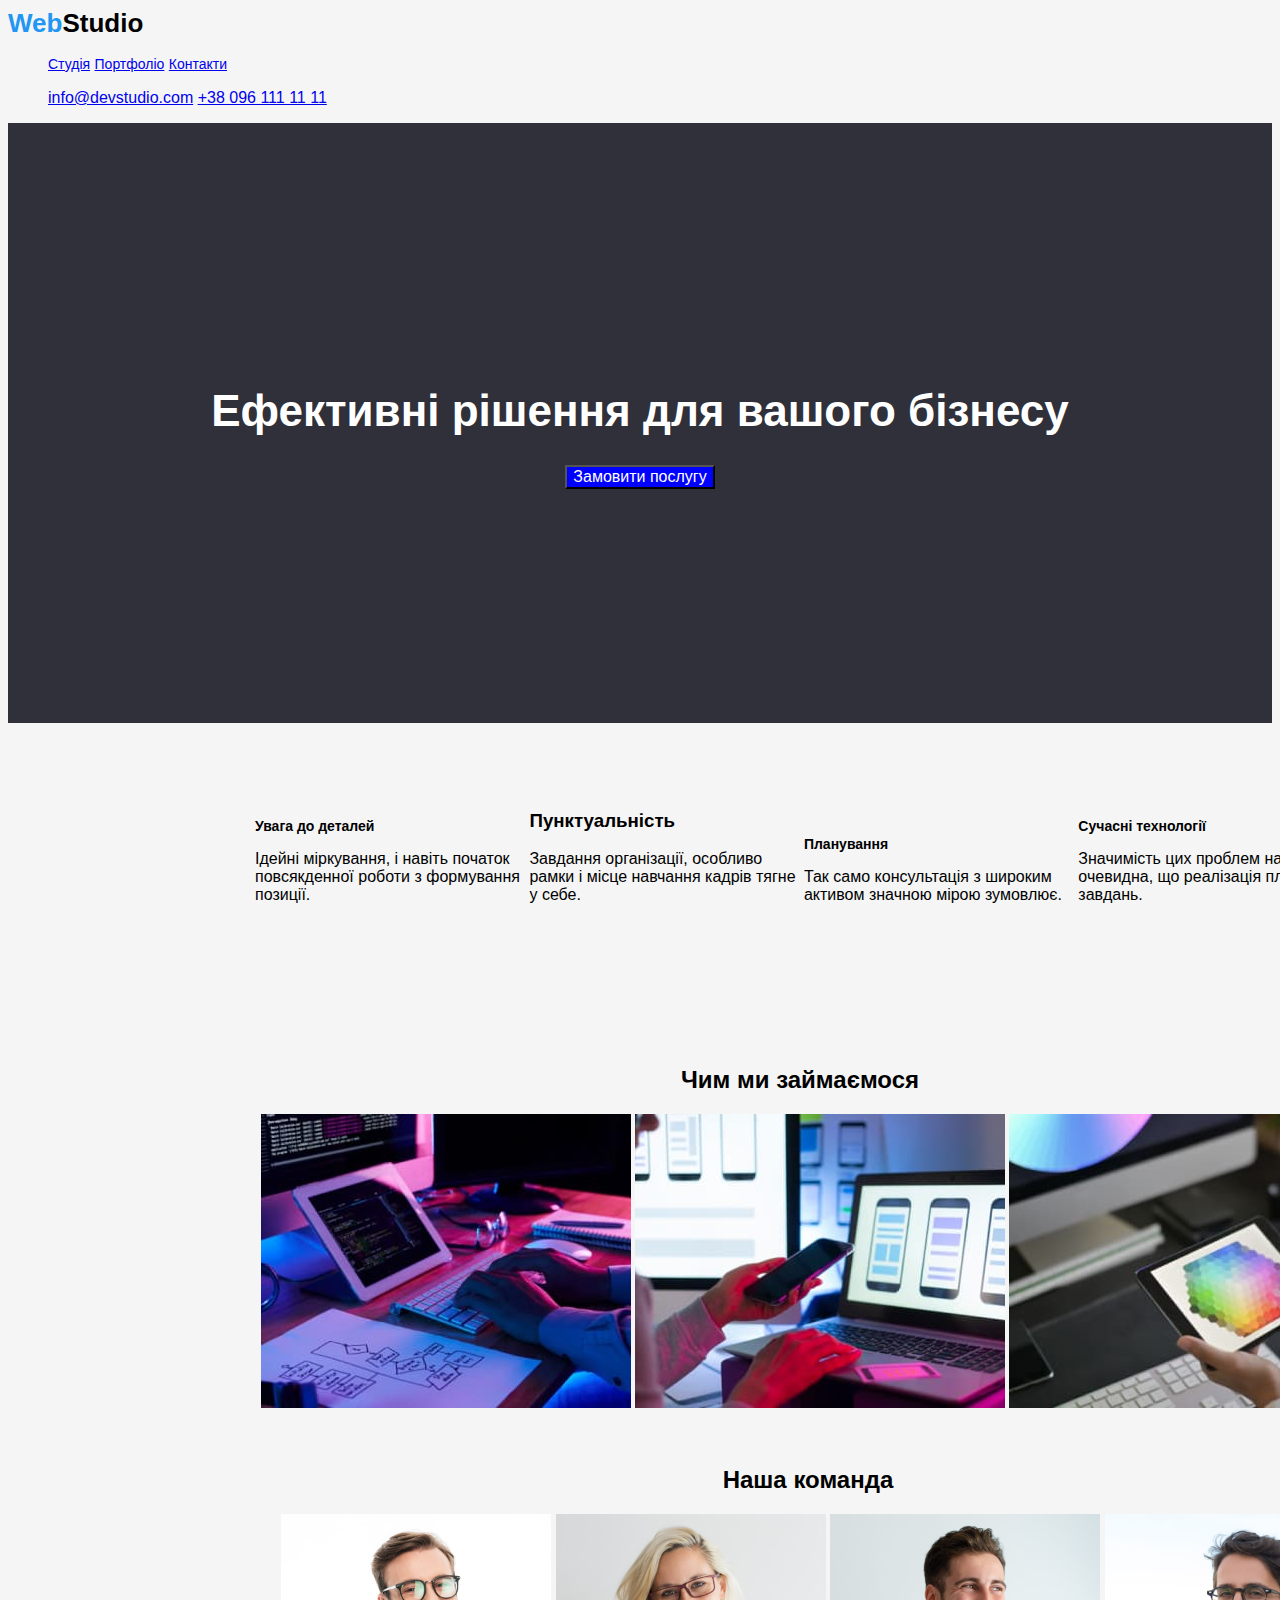
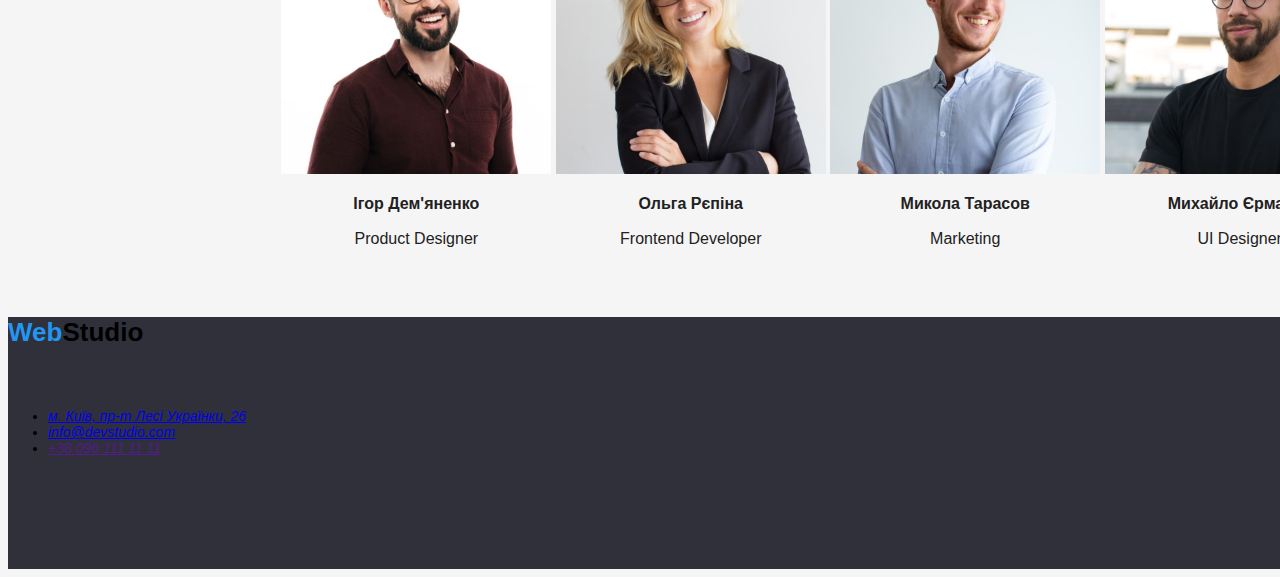
==== index.html @ 2dd836e6 "commit 2" ====
<!DOCTYPE html>
<html lang="uk">
  <head>
    <meta charset="UTF-8" />
    <meta name="viewport" content="width=device-width, initial-scale=1.0" />
    <title >WebStudio</title>
    <link rel="stylesheet" href="styles/webstudio.css">
  </head>
  <body>
        <!-- Верхня лінія -->

    <header>
       <nav сlass="verhbox">
        <a class="logo" href="./index.html">Web<span class="logo1">Studio</span></a> 
        <ul class="linki">
          <li><a class="logo3" href="./index.html">Студія</a></li>
          <li><a class="logo3" href="./portfolio.html">Портфоліо</a></li>
          <li><a class="logo3" href="#">Контакти</a></li>
        </ul>
      </nav>
      <ul class="linki">
        <li><a  href="mailto:info@devstudio.com" lang="en">info@devstudio.com</a></li>
       <li><a  href="tel:+380961111111">+38 096 111 11 11</a></li>
      </ul>
    </header>

    <!--Main-->
    <section class="boxmain">
      <h1 class="main">Ефективні рішення для вашого бізнесу</h1>
      <button class="button" type="button" name="show_more">Замовити послугу</button>
    </section>   
    <section class="osob">
      <h2 class="nevidimo">Особливості</h2>
      <ul class="subosobennosti">
      <li class="boxnameosobennosti1">
        <h3 class="nameosobennosti">Увага до деталей</h3>
        <p>
          Ідейні міркування, і навіть початок повсякденної роботи з формування
          позиції.
        </p>
      </li>
      <li class="boxnameosobennosti2">
        <h3 class="nameosobennosti2">Пунктуальність</h3>
        <p>
          Завдання організації, особливо рамки і місце навчання кадрів тягне у
          себе.
        </p>
      </li>
      <li class="boxnameosobennosti3">
        <h3 class="nameosobennosti">Планування</h3>
        <p>Так само консультація з широким активом значною мірою зумовлює.</p>
      </li>
      <li class="boxnameosobennosti4">
        <h3 class="nameosobennosti">Сучасні технології </h3>
        <p>
          Значимість цих проблем настільки очевидна, що реалізація планових
          завдань.
        </p>
      </li>
    </ul>
    </section> 
    
    <section class="zaniat">
      <h2 class="name1">Чим ми займаємося</h2>
      <ul class="zaniatia">
        <li><img src="./img/1.jpg" alt="" width="370" /></li>
        <li><img src="./img/2.jpg" alt="" width="370" /></li>
        <li><img src="./img/box3.jpg" alt="" width="370" /></li>
      </ul>
    </section>
    <section class="stuf">
      <h2 class="name2">Наша команда</h2>
      <ul class="stuff">
        <li>
          <img src="./img1/5.jpg" alt="" width="270" />
          <h3 class="stuff">Ігор Дем'яненко</h3>
          <p class="profession">Product Designer</p>
        </li>
        <li>
          <img src="./img1/6.jpg" alt="" width="270" />
          <h3 class="stuff">Ольга Рєпіна</h3>
          <p class="profession">Frontend Developer</p>
        </li>
        <li>
          <img src="./img1/3.jpg" alt="" width="270" />
          <h3 class="stuff">Микола Тарасов</h3>
          <p class="profession">Marketing</p>
        </li>
        <li>
          <img src="./img1/4.jpg" alt="" width="270" />
          <h3 class="stuff">Михайло Єрмаков</h3>
          <p class="profession">UI Designer</p>
        </li>
      </ul>
    </section>
    <!-- Підвал сторінки -->
    <footer class="pidval">
      <a class="logo" href="./index.html">Web<span class="logo1">Studio</span></a>
      <address class="adres">
        <ul>
          <li><a href="https://goo.gl/maps/CPtrU1FHBa2aNyZL9" target="_blank" rel="noopener noreferrer nofollow">м. Київ, пр-т Лесі Українки, 26</a></li>
          <li><a href="info@devstudio.com">info@devstudio.com</a></li>
          <li><a href="">+38 096 111 11 11</a></li>
        </ul>
      </address>
      
    </footer>
  </body>
</html>
---- styles/webstudio.css ----
body{
    font-family: 'Roboto', sans-serif;
    background-color: #F5F5F5;
}

/*Верхня лінія*/
.linki li{display: inline-block;}
.verhbox{width: 1600px;
    height: 80px;
    left: 0px;
    top: 0px;}
.logo{
    color: #2196F3; text-decoration:none; font-weight: bold; font-size: 26px;
}
.logo1{
    color: #000000; text-decoration:none; font-weight: bold;
}
.logo3{
    font-size: 14px;
}

/*Main*/
.boxmain{
    width: 1600px;
    height: 600px;
    left: 0px;
    background: #2F303A;
    text-align: center;
    min-height: 10em;
    display: table-cell;
    vertical-align: middle;    
    }
.main{font-size: 44px;
    color: white;
     top: 200px;
     }
.button{
    font-size: 16px ;
    color: white;
    background-color: blue;
}
/* .nevidimo{
    opacity: 0;
} */
.nameosobennosti{
    width: 270px;
height: 16px;
left: 215px;
font-weight: 700;
font-size: 14px;
line-height: 16px;
}

.stuff{
    font-weight: 500;
font-size: 16px;
line-height: 19px;
color: #212121;
font-weight: bold;
}
.profession{
    font-weight: 400;
font-size: 16px;
line-height: 19px;
}
.osob{position: absolute;
    width: 1170px;
    height: 98px;
    left: 215px;
    /* margin-top: 14px; */
}

.subosobennosti li{display: inline-block;}
.boxnameosobennosti1{width: 270px;
    height: 98px;
    left: 215px;
    }
.boxnameosobennosti2{width: 270px;
    height: 74px;
    left: 515px;
    }
.boxnameosobennosti3{
    width: 270px;
    height: 74px;
    left: 815px;
    
    }
.boxnameosobennosti4{
    width: 270px;
    height: 98px;
    left: 1115px;
    
    }
.zaniat{position: absolute;
    width: 1170px;
    height: 386px;
    left: 215px;
    top: 1046px;
    text-align: center;
    }
.nevidimo{opacity: 0;}
.zaniatia li {display: inline-block;}
.stuf{position: absolute;
    width: 1600px;
    height: 648px;
    top: 1446px;
    text-align: center;
    }
.stuff li {display: inline-block;}

/* Підвал сторінки */
.pidval{
    background-color: #2F303A;
    width: 1600px;
    height: 252px;
    left: 0px;
    margin-top: 1194px;
    }
.adres{
 font-size: 14px; 
 font-weight: 400;
 margin-top: 60px ;
 left: 215;
}
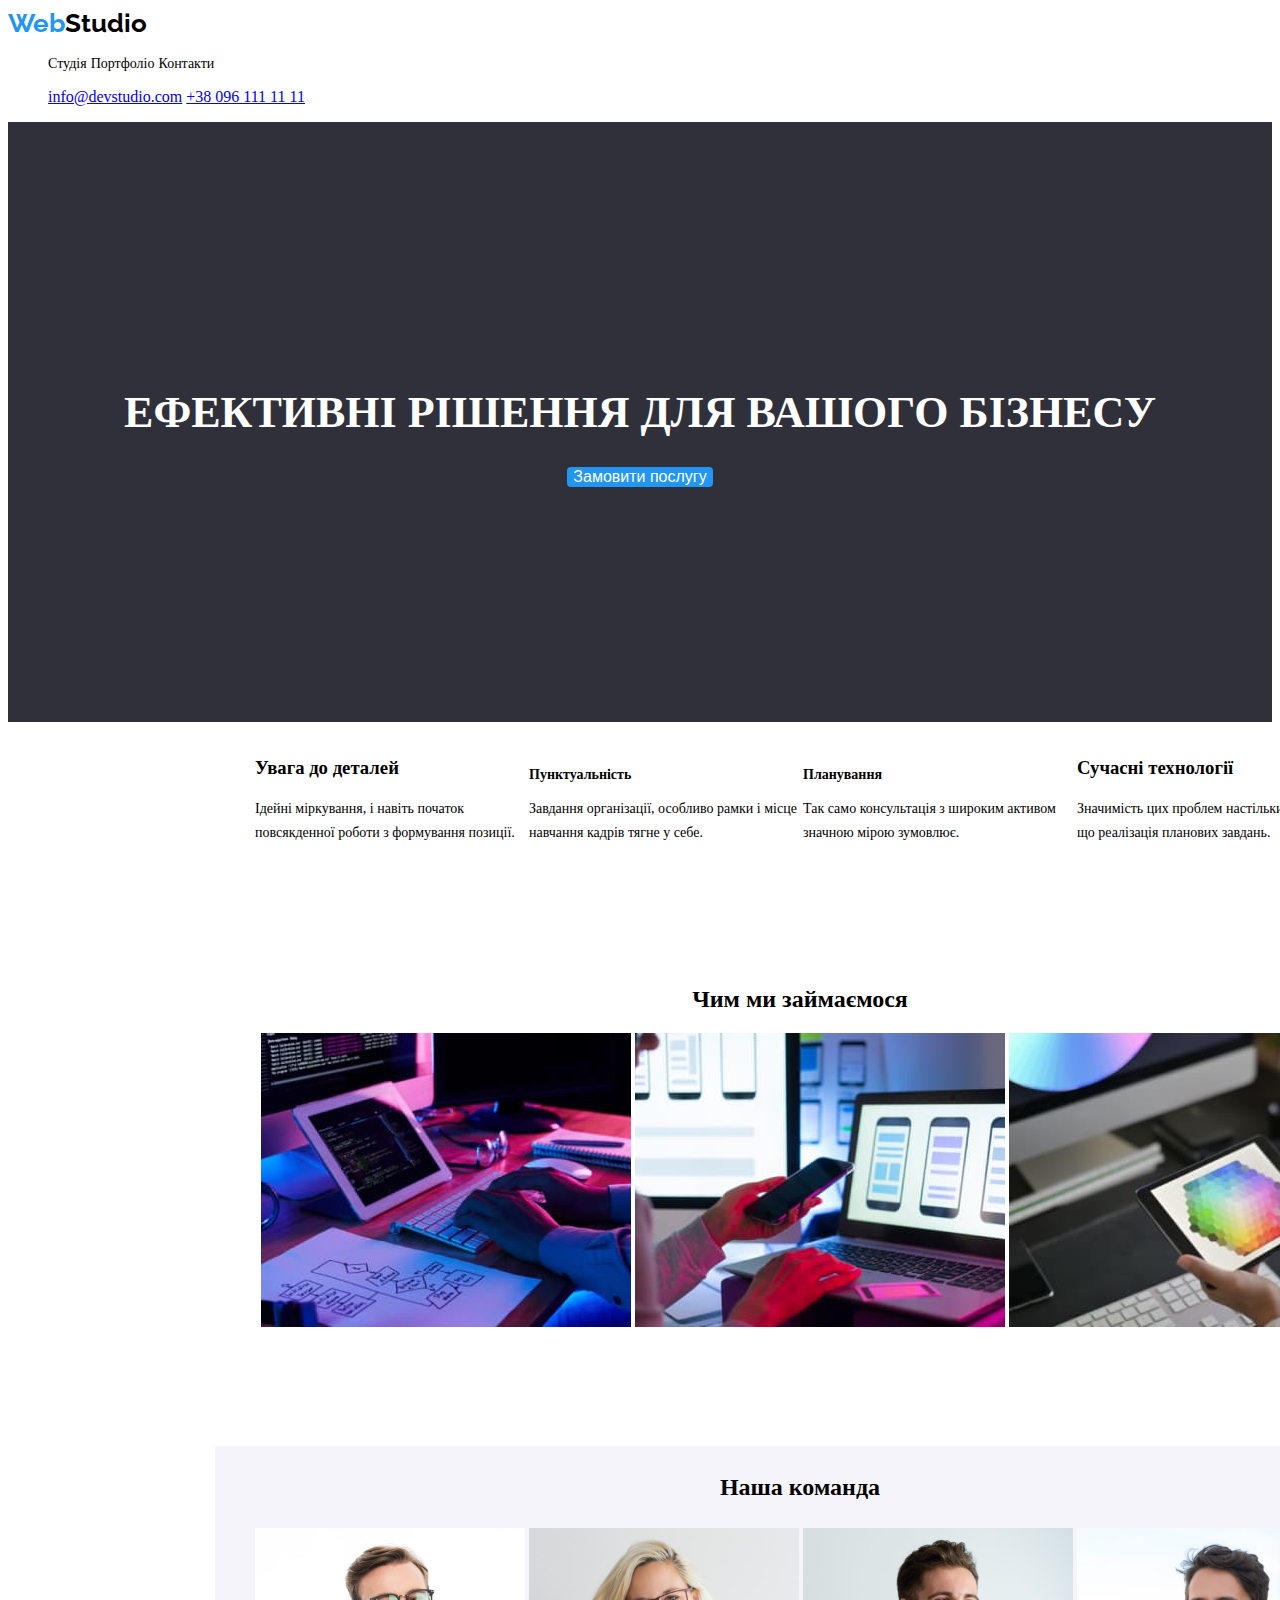
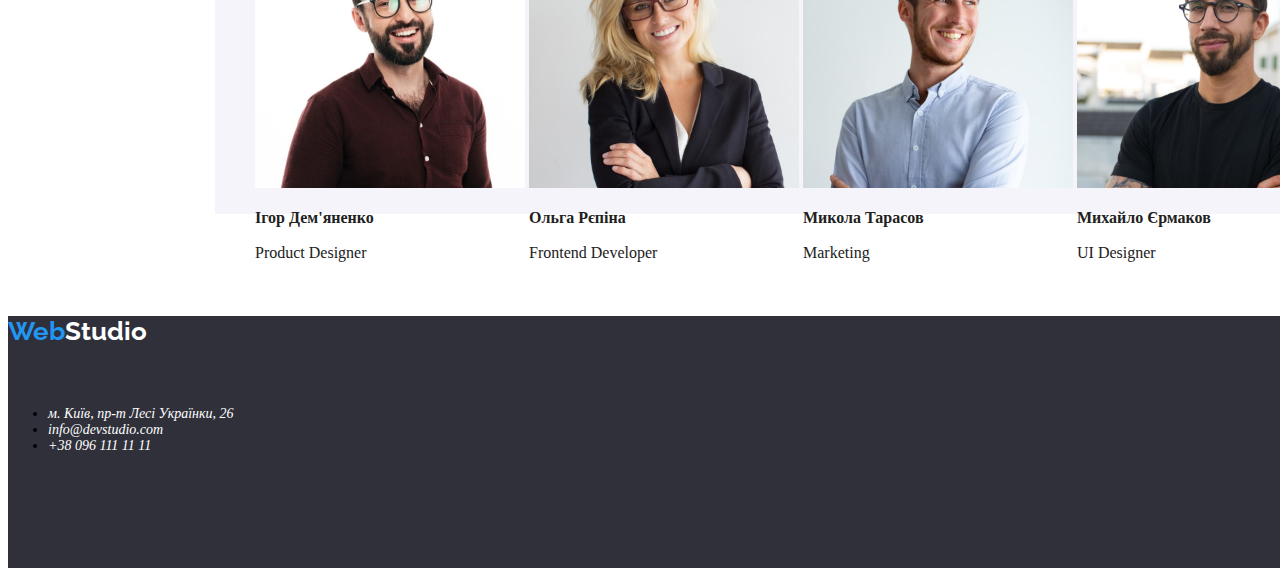
==== commit 9bd43acc: "commit3" ====
--- a/index.html
+++ b/index.html
@@ -4,55 +4,59 @@
     <meta charset="UTF-8" />
     <meta name="viewport" content="width=device-width, initial-scale=1.0" />
     <title >WebStudio</title>
+    <link rel="preconnect" href="https://fonts.googleapis.com">
+    <link rel="preconnect" href="https://fonts.gstatic.com" crossorigin>
+    <link href="https://fonts.googleapis.com/css2?family=Montserrat:wght@400;600&family=Raleway:wght@700&family=Roboto:wght@400;500;700;900&display=swap" rel="stylesheet">
     <link rel="stylesheet" href="styles/webstudio.css">
   </head>
   <body>
         <!-- Верхня лінія -->
 
     <header>
-       <nav сlass="verhbox">
-        <a class="logo" href="./index.html">Web<span class="logo1">Studio</span></a> 
+       <nav >
+        <a  class="logo" href="./index.html" >Web<span class="logo1">Studio</span></a> 
         <ul class="linki">
-          <li><a class="logo3" href="./index.html">Студія</a></li>
-          <li><a class="logo3" href="./portfolio.html">Портфоліо</a></li>
-          <li><a class="logo3" href="#">Контакти</a></li>
+          <li><a  class="logo3" href="./index.html">Студія</a></li>
+          <li><a  class="logo3" href="./portfolio.html">Портфоліо</a></li>
+          <li><a  class="logo3" href="#">Контакти</a></li>
         </ul>
       </nav>
       <ul class="linki">
         <li><a  href="mailto:info@devstudio.com" lang="en">info@devstudio.com</a></li>
-       <li><a  href="tel:+380961111111">+38 096 111 11 11</a></li>
+       <li><a   href="tel:+380961111111">+38 096 111 11 11</a></li>
       </ul>
     </header>
 
     <!--Main-->
+  <main>  
     <section class="boxmain">
-      <h1 class="main">Ефективні рішення для вашого бізнесу</h1>
+      <h1 class="main">Ефективні рішення для вашого бізнесу </h1>
       <button class="button" type="button" name="show_more">Замовити послугу</button>
     </section>   
-    <section class="osob">
-      <h2 class="nevidimo">Особливості</h2>
-      <ul class="subosobennosti">
-      <li class="boxnameosobennosti1">
+    <section class="properties">
+      <h2 class="visually-hidden">Особливості</h2>
+      <ul class="subproperties">
+      <li class="boxnameproperties1">
         <h3 class="nameosobennosti">Увага до деталей</h3>
-        <p>
+        <p class="text">
           Ідейні міркування, і навіть початок повсякденної роботи з формування
           позиції.
         </p>
       </li>
-      <li class="boxnameosobennosti2">
-        <h3 class="nameosobennosti2">Пунктуальність</h3>
-        <p>
+      <li class="boxnameproperties2">
+        <h3 class="nameproperties">Пунктуальність</h3>
+        <p class="text">
           Завдання організації, особливо рамки і місце навчання кадрів тягне у
           себе.
         </p>
       </li>
-      <li class="boxnameosobennosti3">
-        <h3 class="nameosobennosti">Планування</h3>
-        <p>Так само консультація з широким активом значною мірою зумовлює.</p>
+      <li class="boxnameproperties3">
+        <h3 class="nameproperties">Планування</h3>
+        <p class="text">Так само консультація з широким активом значною мірою зумовлює.</p>
       </li>
-      <li class="boxnameosobennosti4">
-        <h3 class="nameosobennosti">Сучасні технології </h3>
-        <p>
+      <li class="boxnameproperties4">
+        <h3 class="nameoproperties">Сучасні технології </h3>
+        <p class="text">
           Значимість цих проблем настільки очевидна, що реалізація планових
           завдань.
         </p>
@@ -60,50 +64,50 @@
     </ul>
     </section> 
     
-    <section class="zaniat">
+    <section class="work">
       <h2 class="name1">Чим ми займаємося</h2>
       <ul class="zaniatia">
-        <li><img src="./img/1.jpg" alt="" width="370" /></li>
-        <li><img src="./img/2.jpg" alt="" width="370" /></li>
-        <li><img src="./img/box3.jpg" alt="" width="370" /></li>
+        <li><img src="./img/1.jpg" alt="людина друкує на ПК" width="370" /></li>
+        <li><img src="./img/2.jpg" alt="людина вiдповiдає на дзвiнок" width="370" /></li>
+        <li><img src="./img/box3.jpg" alt="людина малює на планшетi" width="370" /></li>
       </ul>
     </section>
     <section class="stuf">
       <h2 class="name2">Наша команда</h2>
       <ul class="stuff">
         <li>
-          <img src="./img1/5.jpg" alt="" width="270" />
+          <img src="./img1/5.jpg" alt="фото Ігор Дем'яненко" width="270" />
           <h3 class="stuff">Ігор Дем'яненко</h3>
           <p class="profession">Product Designer</p>
         </li>
         <li>
-          <img src="./img1/6.jpg" alt="" width="270" />
+          <img src="./img1/6.jpg" alt="фото Ольга Рєпіна" width="270" />
           <h3 class="stuff">Ольга Рєпіна</h3>
           <p class="profession">Frontend Developer</p>
         </li>
         <li>
-          <img src="./img1/3.jpg" alt="" width="270" />
+          <img src="./img1/3.jpg" alt="фото Микола Тарасов" width="270" />
           <h3 class="stuff">Микола Тарасов</h3>
           <p class="profession">Marketing</p>
         </li>
         <li>
-          <img src="./img1/4.jpg" alt="" width="270" />
+          <img src="./img1/4.jpg" alt="фото Михайло Єрмаков" width="270" />
           <h3 class="stuff">Михайло Єрмаков</h3>
           <p class="profession">UI Designer</p>
         </li>
       </ul>
     </section>
+  </main> 
     <!-- Підвал сторінки -->
-    <footer class="pidval">
-      <a class="logo" href="./index.html">Web<span class="logo1">Studio</span></a>
-      <address class="adres">
+    <footer class="footer">
+      <a class="logo" href="./index.html">Web<span class="logo4">Studio</span></a>
+      <address class="address">
         <ul>
-          <li><a href="https://goo.gl/maps/CPtrU1FHBa2aNyZL9" target="_blank" rel="noopener noreferrer nofollow">м. Київ, пр-т Лесі Українки, 26</a></li>
-          <li><a href="info@devstudio.com">info@devstudio.com</a></li>
-          <li><a href="">+38 096 111 11 11</a></li>
+          <li><a class="item" href="https://goo.gl/maps/CPtrU1FHBa2aNyZL9" target="_blank" rel="noopener noreferrer nofollow">м. Київ, пр-т Лесі Українки, 26</a></li>
+          <li><a class="item" href="mailto:info@devstudio.com">info@devstudio.com</a></li>
+          <li><a class="item" href="tel:+380961111111">+38 096 111 11 11</a></li>
         </ul>
-      </address>
-      
+      </address>     
     </footer>
   </body>
 </html>
--- a/styles/webstudio.css
+++ b/styles/webstudio.css
@@ -1,48 +1,63 @@
-body{
-    font-family: 'Roboto', sans-serif;
-    background-color: #F5F5F5;
+.body{
+    font-family: 'Roboto', sans-serif; 
+    background-color:#FFFFFF;
 }
 
 /*Верхня лінія*/
-.linki li{display: inline-block;}
+
+.linki li{display: inline-block; }
+     
+.linki:hover .logo3{color:#2196F3;text-decoration:none;}
+
+
 .verhbox{width: 1600px;
     height: 80px;
     left: 0px;
     top: 0px;}
 .logo{
-    color: #2196F3; text-decoration:none; font-weight: bold; font-size: 26px;
-}
+    color: #2196F3; text-decoration:none;
+     font-weight: bold; font-size: 26px;font-family:"Raleway";}
+
 .logo1{
     color: #000000; text-decoration:none; font-weight: bold;
+    font-family: 'Raleway';
+     font-style: normal;
 }
 .logo3{
-    font-size: 14px;
+    font-size: 14px; text-decoration: none; color: black;
 }
 
 /*Main*/
 .boxmain{
-    width: 1600px;
-    height: 600px;
-    left: 0px;
-    background: #2F303A;
-    text-align: center;
-    min-height: 10em;
+    width: 1600px; height: 600px;
+    left: 0px; background: #2F303A;
+    text-align: center;  min-height: 10em;
     display: table-cell;
-    vertical-align: middle;    
+    vertical-align: middle; 
     }
 .main{font-size: 44px;
     color: white;
-     top: 200px;
+     top: 200px; text-transform: uppercase;
      }
 .button{
     font-size: 16px ;
     color: white;
-    background-color: blue;
+    background-color:#2196F3; border: none;
+    cursor: pointer; border-radius: 4px;
 }
-/* .nevidimo{
-    opacity: 0;
-} */
-.nameosobennosti{
+.button:hover{ background-color: gray;}
+.button:active{background-color: white;}
+.visually-hidden{position: absolute;
+    white-space: nowrap;
+    width: 1px;
+    height: 1px;
+    overflow: hidden;
+    border: 0;
+    padding: 0;
+    clip: rect(0 0 0 0);
+    clip-path: inset(50%);
+    margin: -1px;}
+.nameproperties{
     width: 270px;
 height: 16px;
 left: 215px;
@@ -63,62 +78,81 @@
 font-size: 16px;
 line-height: 19px;
 }
-.osob{position: absolute;
+.properties{position: absolute;
     width: 1170px;
     height: 98px;
     left: 215px;
     /* margin-top: 14px; */
 }
 
-.subosobennosti li{display: inline-block;}
-.boxnameosobennosti1{width: 270px;
+.subproperties li{display: inline-block;}
+.boxnameproperties1{width: 270px;
     height: 98px;
     left: 215px;
     }
-.boxnameosobennosti2{width: 270px;
+.boxnameproperties2{width: 270px;
     height: 74px;
     left: 515px;
     }
-.boxnameosobennosti3{
+.boxnameproperties3{
     width: 270px;
     height: 74px;
     left: 815px;
     
     }
-.boxnameosobennosti4{
+.boxnameproperties4{
     width: 270px;
     height: 98px;
-    left: 1115px;
-    
+    left: 1115px;    
     }
-.zaniat{position: absolute;
+.nameproperties{font-weight: 700;    font-size: 14px; line-height: normal;}
+.text{font-weight: 400; font-size: 14px; line-height: 24px; color: #757575
+    5;}
+.work{position: absolute;
     width: 1170px;
     height: 386px;
     left: 215px;
     top: 1046px;
     text-align: center;
     }
-.nevidimo{opacity: 0;}
-.zaniatia li {display: inline-block;}
+
+.work li {display: inline-block;}
+.work{width: 1170px;
+    height: 386px;
+    left: 215px;
+    top: 966px;}
+.name2{Size: 36px;
+    line-height: 42.19px;
+    letter-spacing: 3%;
+    text-align: center;}
 .stuf{position: absolute;
     width: 1600px;
     height: 648px;
     top: 1446px;
-    text-align: center;
+    left: 0px;
+    background-color: #F5F4FA;
     }
+.stuf{position: absolute;
+    width: 1170px;
+    height: 368px;
+    left: 215px;
+    top: 1446px;}
+
 .stuff li {display: inline-block;}
 
 /* Підвал сторінки */
-.pidval{
+.footer{
     background-color: #2F303A;
     width: 1600px;
     height: 252px;
     left: 0px;
     margin-top: 1194px;
     }
-.adres{
+.address{
  font-size: 14px; 
  font-weight: 400;
  margin-top: 60px ;
- left: 215;
-}+ left: 215; list-style: none;
+}
+.logo4 {color:white}
+.item{list-style: none; text-decoration: none;color: white;}
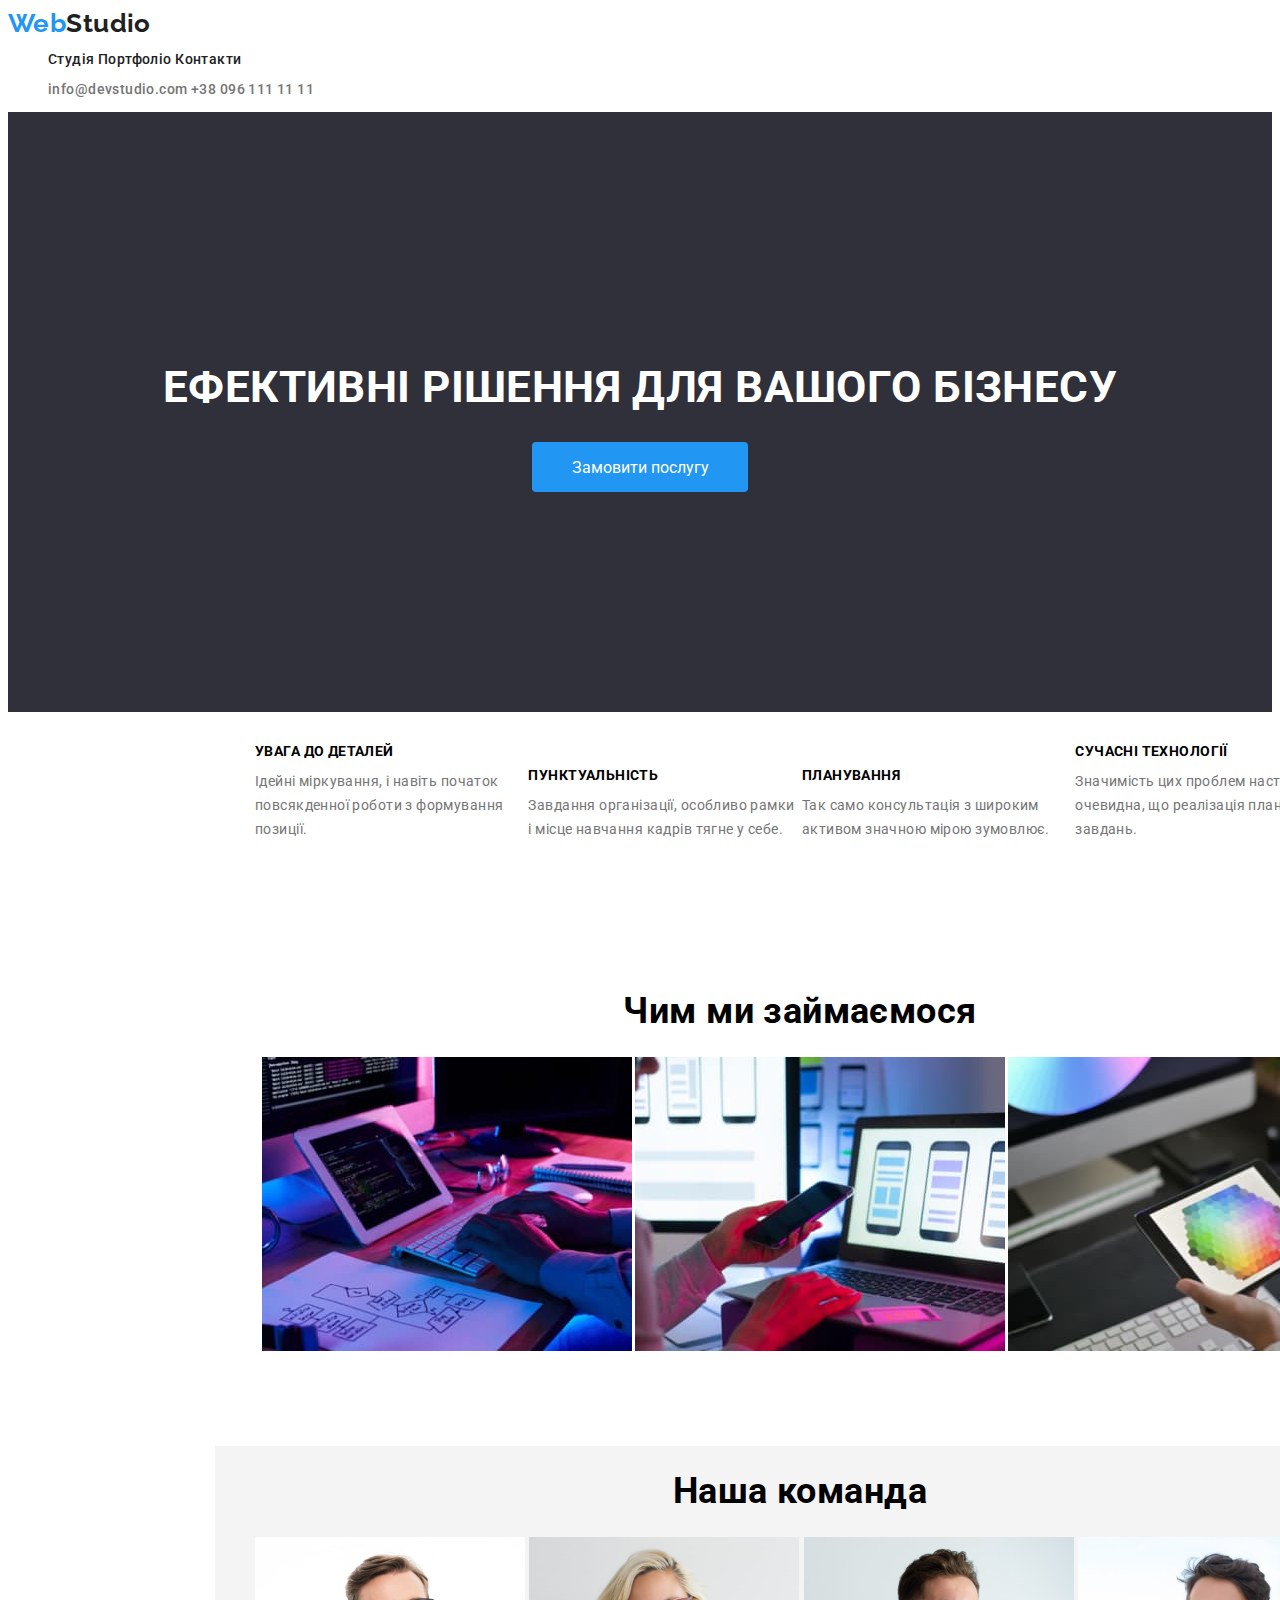
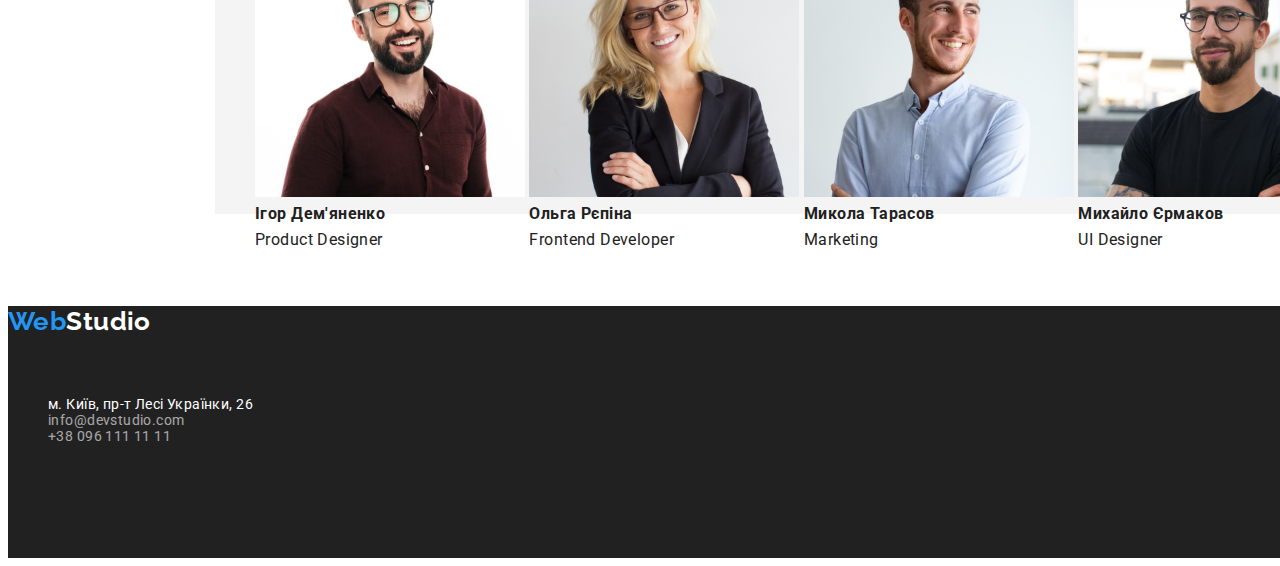
==== commit 2d2b584c: "css" ====
--- a/index.html
+++ b/index.html
@@ -22,8 +22,8 @@
         </ul>
       </nav>
       <ul class="linki">
-        <li><a  href="mailto:info@devstudio.com" lang="en">info@devstudio.com</a></li>
-       <li><a   href="tel:+380961111111">+38 096 111 11 11</a></li>
+        <li><a class="logo9" href="mailto:info@devstudio.com" lang="en">info@devstudio.com</a></li>
+       <li><a  class="logo9" href="tel:+380961111111">+38 096 111 11 11</a></li>
       </ul>
     </header>
 
@@ -37,7 +37,7 @@
       <h2 class="visually-hidden">Особливості</h2>
       <ul class="subproperties">
       <li class="boxnameproperties1">
-        <h3 class="nameosobennosti">Увага до деталей</h3>
+        <h3 class="nameproperties">Увага до деталей</h3>
         <p class="text">
           Ідейні міркування, і навіть початок повсякденної роботи з формування
           позиції.
@@ -55,7 +55,7 @@
         <p class="text">Так само консультація з широким активом значною мірою зумовлює.</p>
       </li>
       <li class="boxnameproperties4">
-        <h3 class="nameoproperties">Сучасні технології </h3>
+        <h3 class="nameproperties">Сучасні технології </h3>
         <p class="text">
           Значимість цих проблем настільки очевидна, що реалізація планових
           завдань.
@@ -102,10 +102,10 @@
     <footer class="footer">
       <a class="logo" href="./index.html">Web<span class="logo4">Studio</span></a>
       <address class="address">
-        <ul>
+        <ul class="ind">
           <li><a class="item" href="https://goo.gl/maps/CPtrU1FHBa2aNyZL9" target="_blank" rel="noopener noreferrer nofollow">м. Київ, пр-т Лесі Українки, 26</a></li>
-          <li><a class="item" href="mailto:info@devstudio.com">info@devstudio.com</a></li>
-          <li><a class="item" href="tel:+380961111111">+38 096 111 11 11</a></li>
+          <li><a class="item1" href="mailto:info@devstudio.com">info@devstudio.com</a></li>
+          <li><a class="item1" href="tel:+380961111111">+38 096 111 11 11</a></li>
         </ul>
       </address>     
     </footer>
--- a/styles/webstudio.css
+++ b/styles/webstudio.css
@@ -1,52 +1,81 @@
-.body{
-    font-family: 'Roboto', sans-serif; 
-    background-color:#FFFFFF;
+
+:root{
+    --main-text-color:#212121;
+    --secondary-text-color:#757575;
+    --main-white-color:#fff;
+    --highlight-color:#2196f3;
+    --secondary-white-color:#f5f4f5;
+    --fill-color:#2f303a;
+    --button-active-color:#124e86;
+    --card-border-color:#eee;
+    --button-hover-color:#188CE8;
+    --item-link-color:rgb(255,255,255,0.6) ;
+    
+}
+
+
+body{
+    font-size: 14px;
+        font-family: 'Roboto', sans-serif;
+        letter-spacing: 0.03em;
+        color: var(--primary-text-color);
+        background-color: var(--primary-white-color);
+
 }
 
 /*Верхня лінія*/
 
 .linki li{display: inline-block; }
-     
-.linki:hover .logo3{color:#2196F3;text-decoration:none;}
-
-
+.linki .logo3 {color:var(--main-text-color);}
+.logo3:hover {color:var(--highlight-color);text-decoration:none;}
 .verhbox{width: 1600px;
     height: 80px;
     left: 0px;
     top: 0px;}
 .logo{
-    color: #2196F3; text-decoration:none;
+    color: var(--highlight-color); text-decoration:none;
      font-weight: bold; font-size: 26px;font-family:"Raleway";}
 
 .logo1{
-    color: #000000; text-decoration:none; font-weight: bold;
+    color: var(--main-text-color); text-decoration:none; font-weight: bold;
     font-family: 'Raleway';
      font-style: normal;
 }
 .logo3{
-    font-size: 14px; text-decoration: none; color: black;
+    font-size: 14px; text-decoration: none; var(--main-text-color);
 }
+.logo9{font-size: 14px; text-decoration: none; color:var(--secondary-text-color);}
+
+.logo3:hover {color:var(--highlight-color);text-decoration:none;}
+.logo9:hover{color:var(--highlight-color);text-decoration:none;}
+.linki{font-weight: 500;
+    font-size: 14px;
+    line-height: 1.14}
+
+
 
 /*Main*/
 .boxmain{
     width: 1600px; height: 600px;
-    left: 0px; background: #2F303A;
+    left: 0px; background: var(--fill-color);
     text-align: center;  min-height: 10em;
     display: table-cell;
     vertical-align: middle; 
     }
 .main{font-size: 44px;
-    color: white;
+    color: var(--main-white-color);
      top: 200px; text-transform: uppercase;
      }
+
 .button{
-    font-size: 16px ;
-    color: white;
-    background-color:#2196F3; border: none;
-    cursor: pointer; border-radius: 4px;
+    font-size: 16px ;width: 216px;
+    height: 50px;
+    color: var( --main-white-color);
+    background-color:var(--highlight-color); border: none;
+    cursor: pointer; border-radius: 4px; font-family:inherit;
 }
-.button:hover{ background-color: gray;}
-.button:active{background-color: white;}
+.button:hover{ background-color:var(--button-hover-color) ;}
+.button:focus{background-color:var(--button-hover-color) ;}
 .visually-hidden{position: absolute;
     white-space: nowrap;
     width: 1px;
@@ -69,14 +98,14 @@
 .stuff{
     font-weight: 500;
 font-size: 16px;
-line-height: 19px;
-color: #212121;
+line-height: 1.19px;
+color: var(--main-text-color);
 font-weight: bold;
 }
 .profession{
     font-weight: 400;
 font-size: 16px;
-line-height: 19px;
+line-height:1.19;
 }
 .properties{position: absolute;
     width: 1170px;
@@ -105,34 +134,31 @@
     height: 98px;
     left: 1115px;    
     }
-.nameproperties{font-weight: 700;    font-size: 14px; line-height: normal;}
-.text{font-weight: 400; font-size: 14px; line-height: 24px; color: #757575
-    5;}
+.nameproperties{font-weight: 700;    font-size: 14px; line-height:1.71;text-transform: uppercase;}
+.text{font-weight: 400; font-size: 14px; line-height: 1.71; color: var(--secondary-text-color);}
 .work{position: absolute;
     width: 1170px;
     height: 386px;
     left: 215px;
-    top: 1046px;
+    top: 966px;
     text-align: center;
     }
 
 .work li {display: inline-block;}
-.work{width: 1170px;
-    height: 386px;
-    left: 215px;
-    top: 966px;}
-.name2{Size: 36px;
-    line-height: 42.19px;
-    letter-spacing: 3%;
+.name2{line-height: 42.19px;font-weight: 700;
+    font-size: 36px;
+    line-height: 0.86;
     text-align: center;}
-.stuf{position: absolute;
-    width: 1600px;
-    height: 648px;
-    top: 1446px;
-    left: 0px;
-    background-color: #F5F4FA;
+.name1{
+    line-height: 42.19px;font-weight: 700;
+    font-size: 36px;
+    line-height: 0.86;
+    text-align: center;}
+.stuf{
+    background-color:var(--secondary-white-color);
     }
-.stuf{position: absolute;
+.stuf{
+    position: absolute;line-height:1.19;
     width: 1170px;
     height: 368px;
     left: 215px;
@@ -142,17 +168,19 @@
 
 /* Підвал сторінки */
 .footer{
-    background-color: #2F303A;
+    background-color: var(--main-text-color);
     width: 1600px;
     height: 252px;
     left: 0px;
     margin-top: 1194px;
     }
-.address{
+address{ font-style: normal;
  font-size: 14px; 
- font-weight: 400;
- margin-top: 60px ;
- left: 215; list-style: none;
+  margin-top: 60px;
+ left: 215px; list-style: none;
 }
-.logo4 {color:white}
-.item{list-style: none; text-decoration: none;color: white;}
+.ind{list-style: none;}
+.logo4 {color:var(--main-white-color)}
+.item{ text-decoration: none; color: var(--main-white-color);}
+.item:hover {color:var(--highlight-color);}
+.item1{color:var(--main-white-color); opacity: 0.6;text-decoration: none;}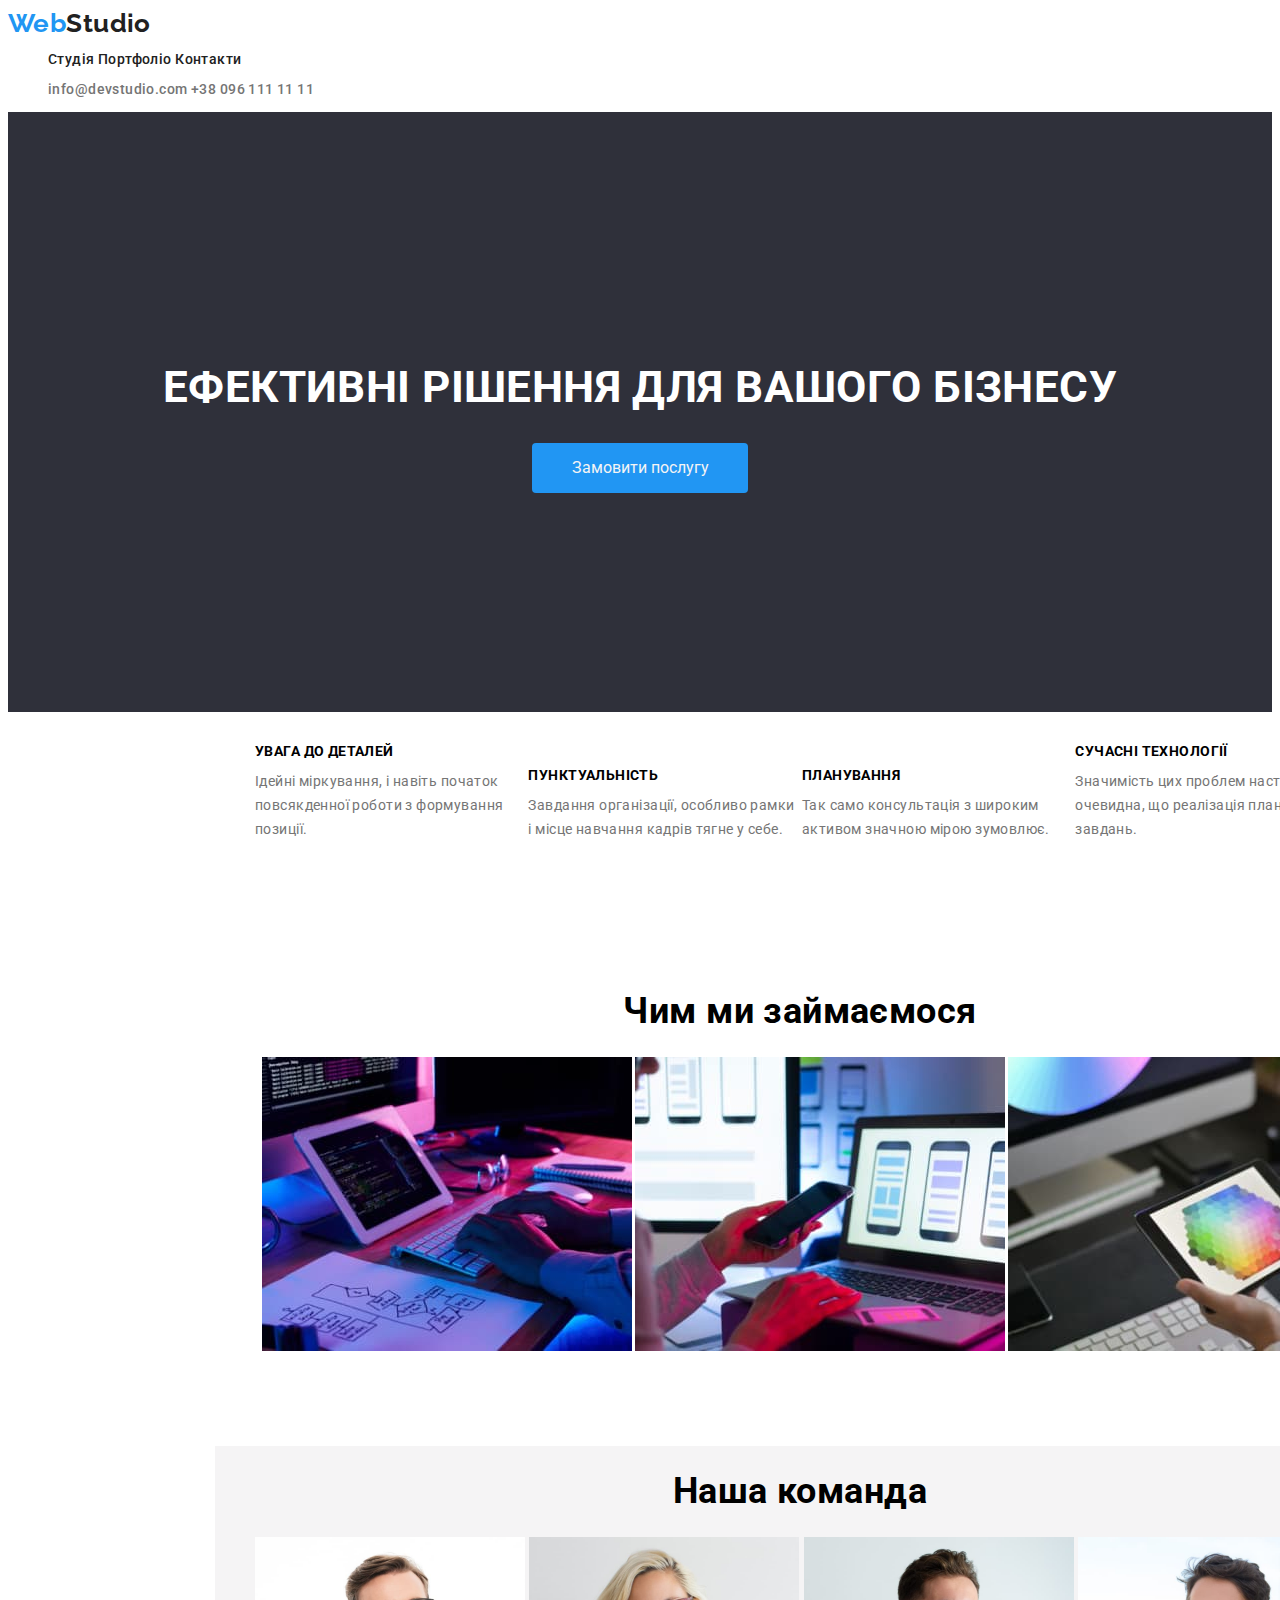
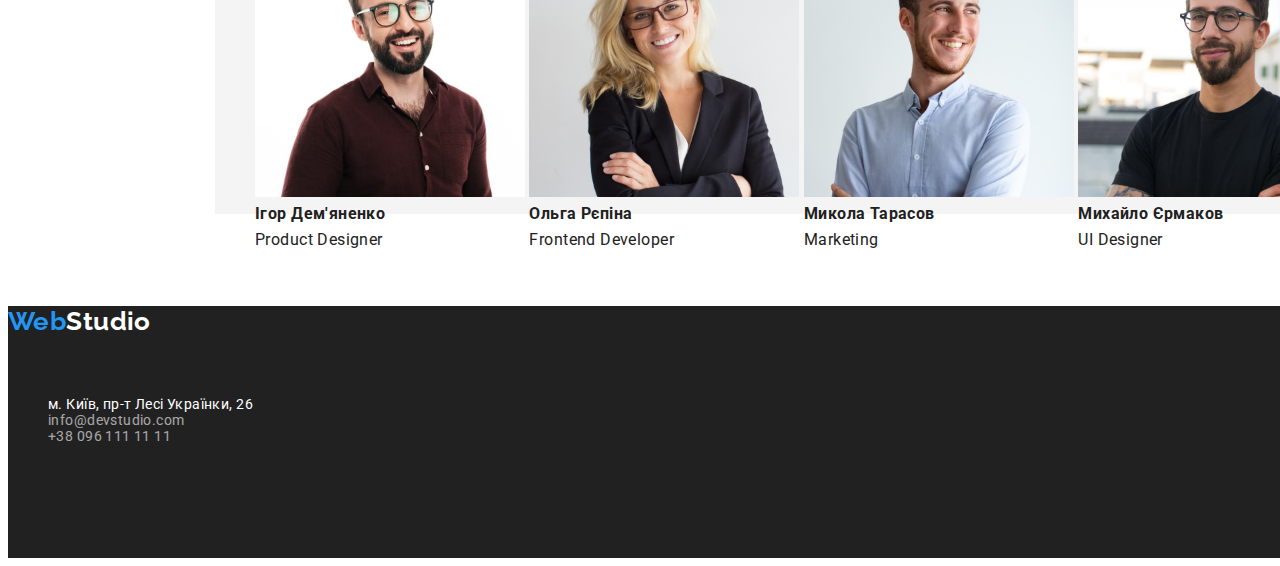
==== commit b6696b9f: "one file css" ====
--- a/index.html
+++ b/index.html
@@ -13,18 +13,19 @@
         <!-- Верхня лінія -->
 
     <header>
-       <nav >
+       <nav class="line1">
         <a  class="logo" href="./index.html" >Web<span class="logo1">Studio</span></a> 
+        <section>
         <ul class="linki">
           <li><a  class="logo3" href="./index.html">Студія</a></li>
           <li><a  class="logo3" href="./portfolio.html">Портфоліо</a></li>
           <li><a  class="logo3" href="#">Контакти</a></li>
         </ul>
-      </nav>
-      <ul class="linki">
-        <li><a class="logo9" href="mailto:info@devstudio.com" lang="en">info@devstudio.com</a></li>
-       <li><a  class="logo9" href="tel:+380961111111">+38 096 111 11 11</a></li>
-      </ul>
+       </nav>
+         <ul class="linki">
+           <li><a class="logo9" href="mailto:info@devstudio.com" lang="en">info@devstudio.com</a></li>
+           <li><a  class="logo9" href="tel:+380961111111">+38 096 111 11 11</a></li>
+         </ul>
     </header>
 
     <!--Main-->
--- a/styles/webstudio.css
+++ b/styles/webstudio.css
@@ -26,6 +26,7 @@
 /*Верхня лінія*/
 
 .linki li{display: inline-block; }
+
 .linki .logo3 {color:var(--main-text-color);}
 .logo3:hover {color:var(--highlight-color);text-decoration:none;}
 .verhbox{width: 1600px;
@@ -62,7 +63,7 @@
     display: table-cell;
     vertical-align: middle; 
     }
-.main{font-size: 44px;
+.main{font-size: 44px; font-weight: 900px; line-height:1.2;
     color: var(--main-white-color);
      top: 200px; text-transform: uppercase;
      }
@@ -70,7 +71,7 @@
 .button{
     font-size: 16px ;width: 216px;
     height: 50px;
-    color: var( --main-white-color);
+    color: var( --secondary-white-color);
     background-color:var(--highlight-color); border: none;
     cursor: pointer; border-radius: 4px; font-family:inherit;
 }
@@ -145,12 +146,12 @@
     }
 
 .work li {display: inline-block;}
-.name2{line-height: 42.19px;font-weight: 700;
+.name2{line-height: 1.88;font-weight: 700;
     font-size: 36px;
     line-height: 0.86;
     text-align: center;}
 .name1{
-    line-height: 42.19px;font-weight: 700;
+    line-height: 1.88;font-weight: 700;
     font-size: 36px;
     line-height: 0.86;
     text-align: center;}
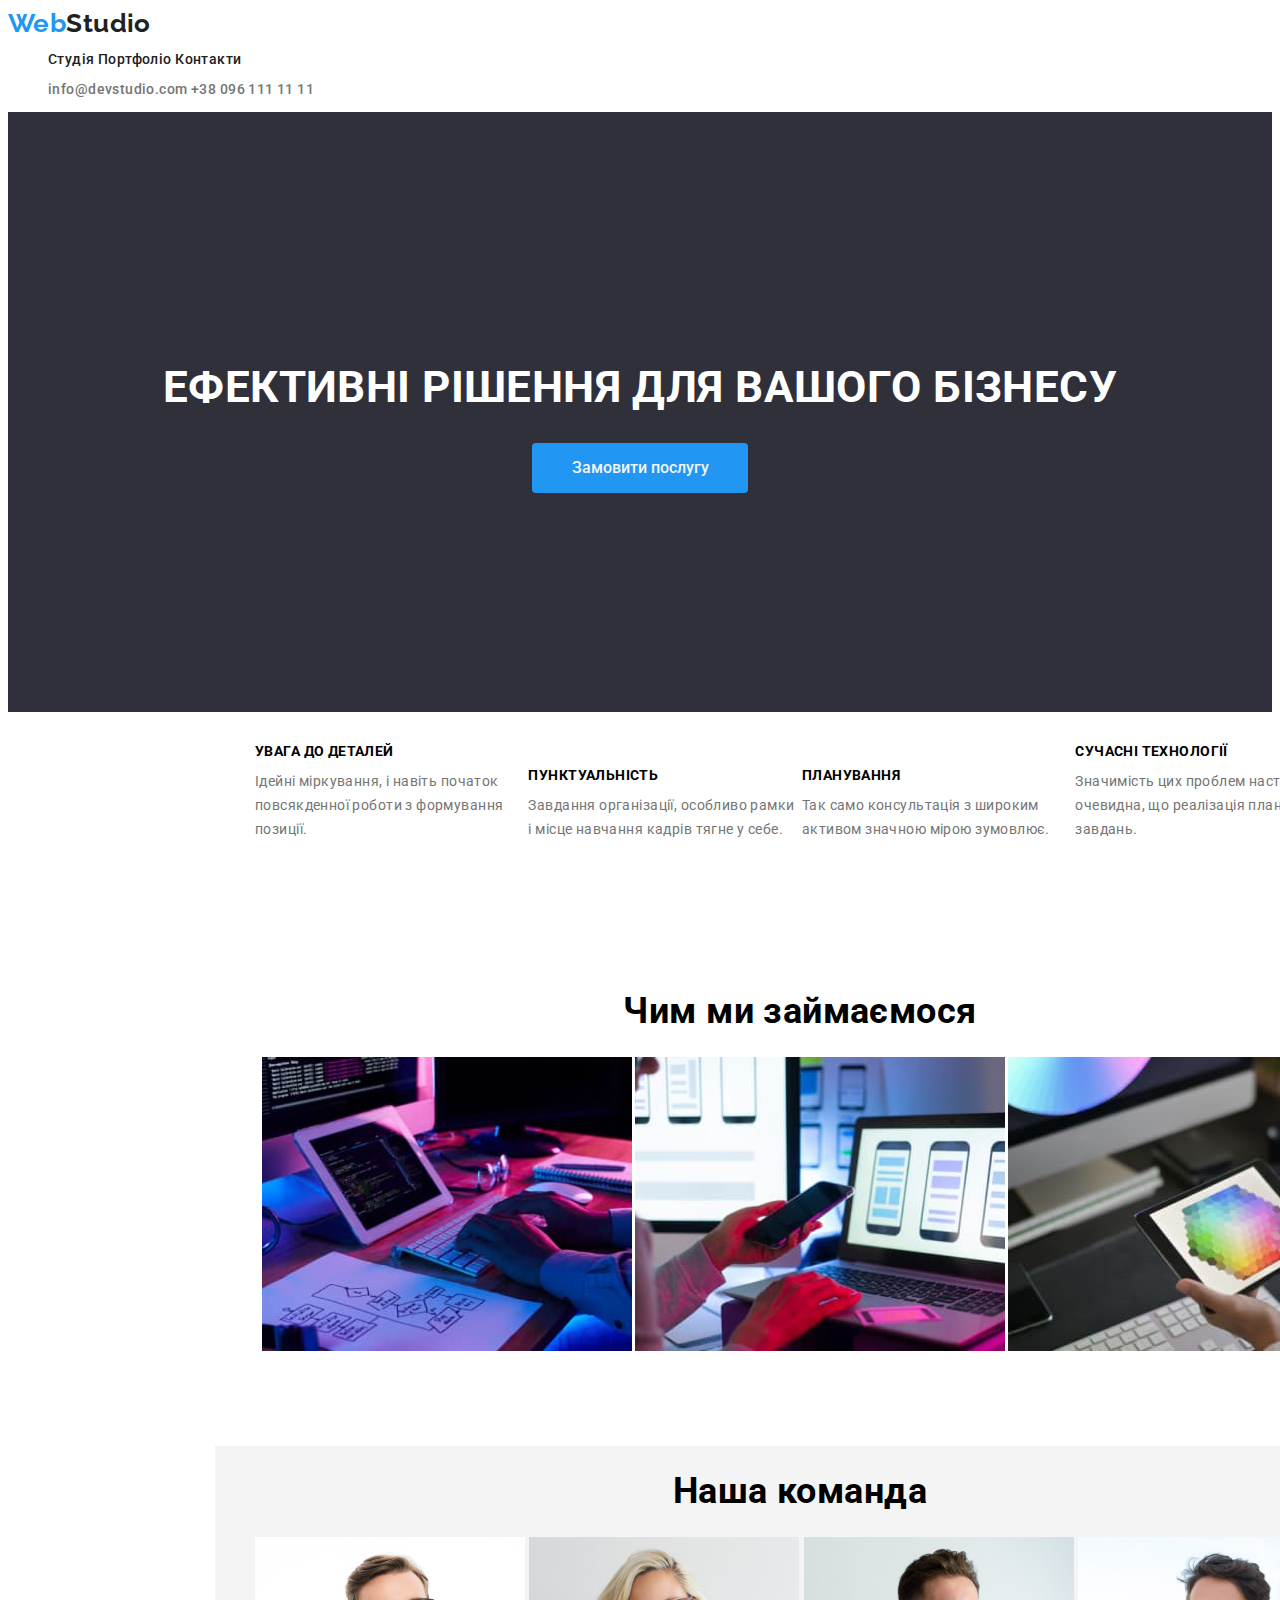
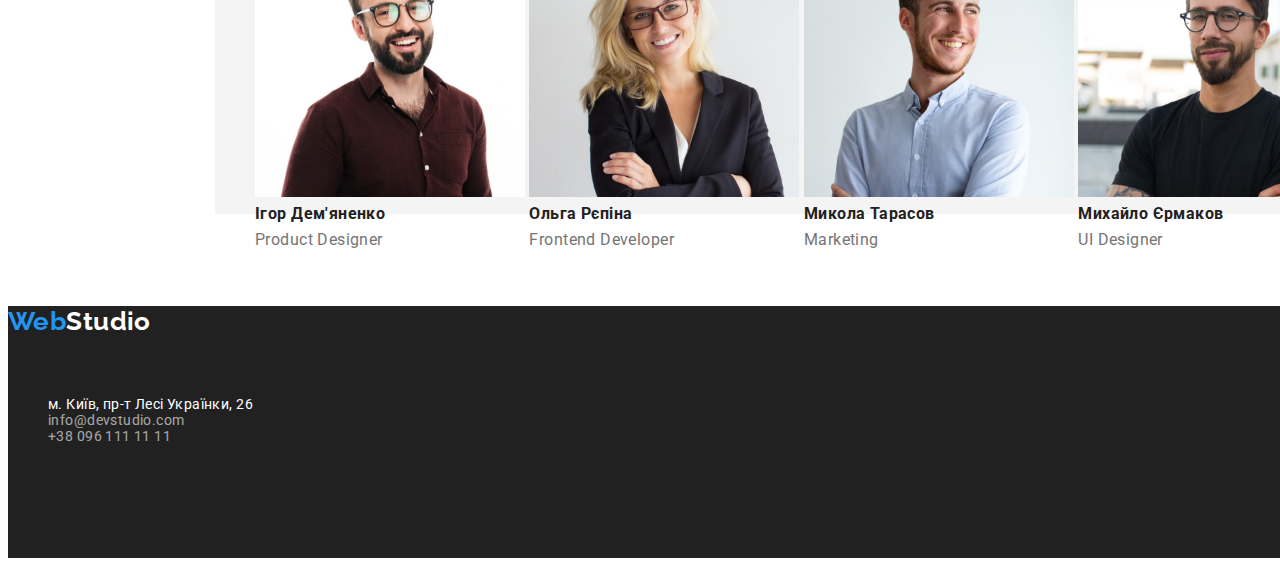
==== commit d0d831e4: "ready" ====
--- a/index.html
+++ b/index.html
@@ -7,15 +7,14 @@
     <link rel="preconnect" href="https://fonts.googleapis.com">
     <link rel="preconnect" href="https://fonts.gstatic.com" crossorigin>
     <link href="https://fonts.googleapis.com/css2?family=Montserrat:wght@400;600&family=Raleway:wght@700&family=Roboto:wght@400;500;700;900&display=swap" rel="stylesheet">
-    <link rel="stylesheet" href="styles/webstudio.css">
+    <link rel="stylesheet" href="styles/styles.css">
   </head>
   <body>
         <!-- Верхня лінія -->
 
     <header>
-       <nav class="line1">
+       <nav >
         <a  class="logo" href="./index.html" >Web<span class="logo1">Studio</span></a> 
-        <section>
         <ul class="linki">
           <li><a  class="logo3" href="./index.html">Студія</a></li>
           <li><a  class="logo3" href="./portfolio.html">Портфоліо</a></li>
@@ -29,76 +28,67 @@
     </header>
 
     <!--Main-->
-  <main>  
-    <section class="boxmain">
-      <h1 class="main">Ефективні рішення для вашого бізнесу </h1>
-      <button class="button" type="button" name="show_more">Замовити послугу</button>
-    </section>   
-    <section class="properties">
-      <h2 class="visually-hidden">Особливості</h2>
-      <ul class="subproperties">
-      <li class="boxnameproperties1">
-        <h3 class="nameproperties">Увага до деталей</h3>
-        <p class="text">
-          Ідейні міркування, і навіть початок повсякденної роботи з формування
-          позиції.
-        </p>
-      </li>
-      <li class="boxnameproperties2">
-        <h3 class="nameproperties">Пунктуальність</h3>
-        <p class="text">
-          Завдання організації, особливо рамки і місце навчання кадрів тягне у
-          себе.
-        </p>
-      </li>
-      <li class="boxnameproperties3">
-        <h3 class="nameproperties">Планування</h3>
-        <p class="text">Так само консультація з широким активом значною мірою зумовлює.</p>
-      </li>
-      <li class="boxnameproperties4">
-        <h3 class="nameproperties">Сучасні технології </h3>
-        <p class="text">
-          Значимість цих проблем настільки очевидна, що реалізація планових
-          завдань.
-        </p>
-      </li>
-    </ul>
-    </section> 
+    <main>  
+      <section class="boxmain">
+         <h1 class="main">Ефективні рішення для вашого бізнесу </h1>
+         <button class="button1" type="button" name="show_more">Замовити послугу</button>
+      </section>   
+      <section class="properties">
+          <h2 class="visually-hidden">Особливості</h2>
+          <ul class="subproperties">
+            <li class="boxnameproperties1">
+             <h3 class="nameproperties">Увага до деталей</h3>
+             <p class="text">Ідейні міркування, і навіть початок повсякденної роботи з формування позиції.</p>
+            </li>
+             <li class="boxnameproperties2">
+               <h3 class="nameproperties">Пунктуальність</h3>
+               <p class="text"> Завдання організації, особливо рамки і місце навчання кадрів тягне у себе.</p>
+             </li>
+            <li class="boxnameproperties3">
+             <h3 class="nameproperties">Планування</h3>
+             <p class="text">Так само консультація з широким активом значною мірою зумовлює.</p>
+            </li>
+            <li class="boxnameproperties4">
+             <h3 class="nameproperties">Сучасні технології </h3>
+             <p class="text"> Значимість цих проблем настільки очевидна, що реалізація планових завдань.</p>
+            </li>
+         </ul>
+      </section> 
     
-    <section class="work">
-      <h2 class="name1">Чим ми займаємося</h2>
-      <ul class="zaniatia">
-        <li><img src="./img/1.jpg" alt="людина друкує на ПК" width="370" /></li>
-        <li><img src="./img/2.jpg" alt="людина вiдповiдає на дзвiнок" width="370" /></li>
-        <li><img src="./img/box3.jpg" alt="людина малює на планшетi" width="370" /></li>
-      </ul>
-    </section>
-    <section class="stuf">
-      <h2 class="name2">Наша команда</h2>
-      <ul class="stuff">
-        <li>
-          <img src="./img1/5.jpg" alt="фото Ігор Дем'яненко" width="270" />
-          <h3 class="stuff">Ігор Дем'яненко</h3>
-          <p class="profession">Product Designer</p>
-        </li>
-        <li>
-          <img src="./img1/6.jpg" alt="фото Ольга Рєпіна" width="270" />
-          <h3 class="stuff">Ольга Рєпіна</h3>
-          <p class="profession">Frontend Developer</p>
-        </li>
-        <li>
-          <img src="./img1/3.jpg" alt="фото Микола Тарасов" width="270" />
-          <h3 class="stuff">Микола Тарасов</h3>
-          <p class="profession">Marketing</p>
-        </li>
-        <li>
-          <img src="./img1/4.jpg" alt="фото Михайло Єрмаков" width="270" />
-          <h3 class="stuff">Михайло Єрмаков</h3>
-          <p class="profession">UI Designer</p>
-        </li>
-      </ul>
-    </section>
-  </main> 
+       <section class="work">
+         <h2 class="name1">Чим ми займаємося</h2>
+         <ul class="zaniatia">
+           <li><img src="./img/1.jpg" alt="людина друкує на ПК" width="370" /></li>
+           <li><img src="./img/2.jpg" alt="людина вiдповiдає на дзвiнок" width="370" /></li>
+           <li><img src="./img/box3.jpg" alt="людина малює на планшетi" width="370" /></li>
+         </ul>
+       </section>
+       <section class="stuf">
+          <h2 class="name2">Наша команда</h2>
+         <ul class="stuff">
+           <li>
+              <img src="./img1/5.jpg" alt="фото Ігор Дем'яненко" width="270" />
+              <h3 class="stuff">Ігор Дем'яненко</h3>
+             <p class="profession">Product Designer</p>
+           </li>
+           <li>
+               <img src="./img1/6.jpg" alt="фото Ольга Рєпіна" width="270" />
+               <h3 class="stuff">Ольга Рєпіна</h3>
+               <p class="profession">Frontend Developer</p>
+            </li>
+             <li>
+               <img src="./img1/3.jpg" alt="фото Микола Тарасов" width="270" />
+               <h3 class="stuff">Микола Тарасов</h3>
+               <p class="profession">Marketing</p>
+            </li>
+           <li>
+               <img src="./img1/4.jpg" alt="фото Михайло Єрмаков" width="270" />
+               <h3 class="stuff">Михайло Єрмаков</h3>
+               <p class="profession">UI Designer</p>
+             </li>
+         </ul>
+       </section>
+    </main> 
     <!-- Підвал сторінки -->
     <footer class="footer">
       <a class="logo" href="./index.html">Web<span class="logo4">Studio</span></a>
--- a/styles/styles.css
+++ b/styles/styles.css
@@ -0,0 +1,241 @@
+
+:root{
+    --main-text-color:#212121;
+    --secondary-text-color:#757575;
+    --main-white-color:#fff;
+    --highlight-color:#2196f3;
+    --secondary-white-color:#f5f4f5;
+    --fill-color:#2f303a;
+    --button-active-color:#124e86;
+    --card-border-color:#eee;
+    --button-hover-color:#188CE8;
+    --item-link-color:rgb(255,255,255,0.6) ;
+    
+}
+
+
+body{
+    font-size: 14px;
+        font-family: 'Roboto', sans-serif;
+        letter-spacing: 0.03em;
+        color: var(--primary-text-color);
+        background-color: var(--primary-white-color);
+
+}
+
+/*Верхня лінія*/
+
+.linki li{display: inline-block; }
+
+.linki .logo3 {color:var(--main-text-color);}
+.logo3:hover {color:var(--highlight-color);text-decoration:none;}
+.verhbox{width: 1600px;
+    height: 80px;
+    left: 0px;
+    top: 0px;}
+.logo{
+    color: var(--highlight-color); text-decoration:none;
+     font-weight: bold; font-size: 26px;font-family:"Raleway";}
+
+.logo1{
+    color: var(--main-text-color); text-decoration:none; font-weight: bold;
+    font-family: 'Raleway';
+     font-style: normal;
+}
+.logo3{
+    font-size: 14px; text-decoration: none; var(--main-text-color);
+}
+.logo9{font-size: 14px; text-decoration: none; color:var(--secondary-text-color);}
+
+.logo3:hover {color:var(--highlight-color);text-decoration:none;}
+.logo9:hover{color:var(--highlight-color);text-decoration:none;}
+.linki{font-weight: 500;
+    font-size: 14px;
+    line-height: 1.14}
+
+
+
+/*Main*/
+.boxmain{
+    width: 1600px; height: 600px;
+    left: 0px; background: var(--fill-color);
+    text-align: center;  min-height: 10em;
+    display: table-cell;
+    vertical-align: middle; 
+    }
+.main{font-size: 44px; font-weight: 900px; line-height:1.2;
+    color: var(--main-white-color);
+     top: 200px; text-transform: uppercase;
+     }
+
+.button1{
+    font-size: 16px ;width: 216px; font-weight: 700px;
+    height: 50px;
+    color: var( --secondary-white-color);
+    background-color:var(--highlight-color); border: none;
+    cursor: pointer; border-radius: 4px; font-family:inherit;
+}
+.button1:hover{ background-color:var(--button-hover-color) ;}
+.button1:focus{background-color:var(--button-hover-color) ;}
+.visually-hidden{position: absolute;
+    white-space: nowrap;
+    width: 1px;
+    height: 1px;
+    overflow: hidden;
+    border: 0;
+    padding: 0;
+    clip: rect(0 0 0 0);
+    clip-path: inset(50%);
+    margin: -1px;}
+.nameproperties{
+    width: 270px;
+height: 16px;
+left: 215px;
+font-weight: 700;
+font-size: 14px;
+line-height: 16px;
+}
+
+.stuff{
+    font-weight: 500;
+font-size: 16px;
+line-height: 1.19px;
+color: var(--main-text-color);
+font-weight: bold;
+}
+.profession{
+    font-weight: 400;
+font-size: 16px;
+line-height:1.19;
+}
+.properties{position: absolute;
+    width: 1170px;
+    height: 98px;
+    left: 215px;
+    /* margin-top: 14px; */
+}
+
+.subproperties li{display: inline-block;}
+.boxnameproperties1{width: 270px;
+    height: 98px;
+    left: 215px;
+    }
+.boxnameproperties2{width: 270px;
+    height: 74px;
+    left: 515px;
+    }
+.boxnameproperties3{
+    width: 270px;
+    height: 74px;
+    left: 815px;
+    
+    }
+.boxnameproperties4{
+    width: 270px;
+    height: 98px;
+    left: 1115px;    
+    }
+.nameproperties{font-weight: 700;    font-size: 14px; line-height:1.71;text-transform: uppercase;}
+.text{font-weight: 400; font-size: 14px; line-height: 1.71; color: var(--secondary-text-color);}
+.work{position: absolute;
+    width: 1170px;
+    height: 386px;
+    left: 215px;
+    top: 966px;
+    text-align: center;
+    }
+
+.work li {display: inline-block;}
+.name2{line-height: 1.88;font-weight: 700;
+    font-size: 36px;
+    line-height: 0.86;
+    text-align: center;}
+.name1{
+    line-height: 1.88;font-weight: 700;
+    font-size: 36px;
+    line-height: 0.86;
+    text-align: center;}
+.stuf{
+    background-color:var(--secondary-white-color);
+    }
+.stuf{
+    position: absolute;line-height:1.19;
+    width: 1170px;
+    height: 368px;
+    left: 215px;
+    top: 1446px;}
+.profession{color: var(--secondary-text-color);}
+
+.stuff li {display: inline-block;}
+/*портфолiо*/
+
+.visually-hidden{position: absolute;
+    white-space: nowrap;
+    width: 1px;
+    height: 1px;
+    overflow: hidden;
+    border: 0;
+    padding: 0;
+    clip: rect(0 0 0 0);
+    clip-path: inset(50%);
+    margin: -1px;}
+.hero{width: 1600px;    height: 80px;}   
+.hero li {display: inline-block;}
+
+button{ background-color:var(--secondary-white-color); left: 512px;font-family: inherit;font-weight: 500;
+    font-size: 16px;
+    line-height: 1.63;cursor: pointer;border: none;}
+
+button:hover{ background-color:var(--highlight-color);color: var(--main-white-color);} 
+button:focus{background-color:var(--highlight-color);color:var(--main-white-color);}
+
+.spisok li {display: inline-block;}
+.spisok{width: 1170px !important;
+    height: 1360px !important;
+    /* margin-left: 215px !important; */
+    margin-top:24px !important;}
+.project1 {Width: 370px; Height: 404px;Top: 262px; }
+.project2{Width: 370px; Height: 404px;Top: 262px; left: 400px;}
+.project3{Width: 370px; Height: 404px;Top: 262px; Left: 800px;}
+.project4{Width: 370px; Height: 404px;Top: 262px; Left: 215px;}
+.project5{Width: 370px; Height: 404px;Top: 262px; Left: 615px;}
+.project6{Width: 370px; Height: 404px;Top: 262px; Left: 1015px;}
+.project7{Width: 370px; Height: 404px;Top: 262px; Left: 215px;}
+.project8{Width: 370px; Height: 404px;Top: 262px; Left: 615px;}
+.project9{Width: 370px; Height: 404px;Top: 262px; Left: 1015px;}
+.spisok{width: 1170px; height: 1360px; margin-left: 215px; top: 174px;}
+.text{font-weight: 400; font-size: 14px;  line-height: 1.71;}
+.element{
+    font-size: 18px;
+    color: var(--main-text-color);
+    font-weight: bold;
+    line-height: 36px;
+}
+.subelement{
+    font-size: 16px;
+    color:var(--secondary-text-color);
+    font-weight: 400;
+    line-height: 30px;
+}
+
+
+
+/* Підвал сторінки */
+.footer{
+    background-color: var(--main-text-color);
+    width: 1600px;
+    height: 252px;
+    left: 0px;
+    margin-top: 1194px;
+    }
+   address{ font-style: normal;
+    font-size: 14px; 
+     margin-top: 60px;
+     left: 215px; list-style: none;
+    }
+.ind{list-style: none;}
+.logo4 {color:var(--main-white-color)}
+.item{ text-decoration: none; color: var(--main-white-color);}
+.item:hover {color:var(--highlight-color);}
+.item1{color:var(--main-white-color); opacity: 0.6;text-decoration: none;}
+.item1:hover {color:var(--highlight-color);}